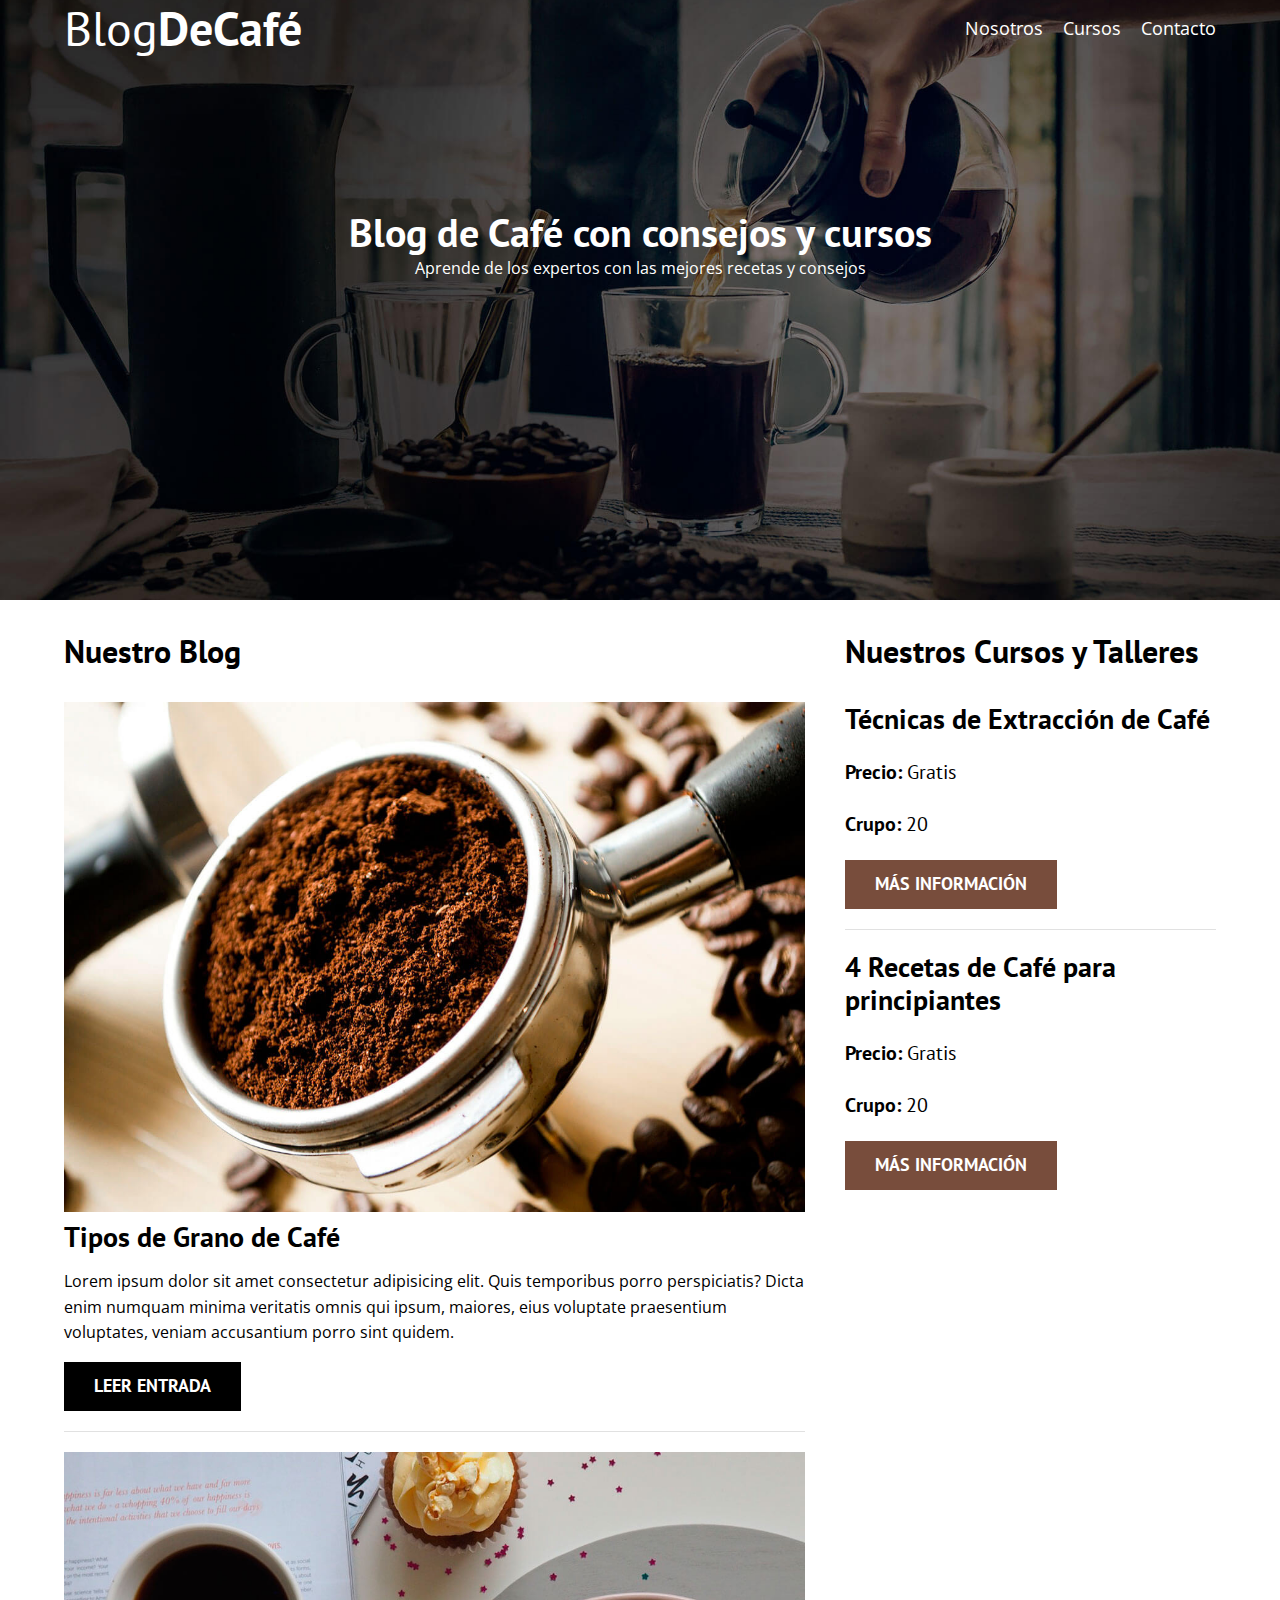
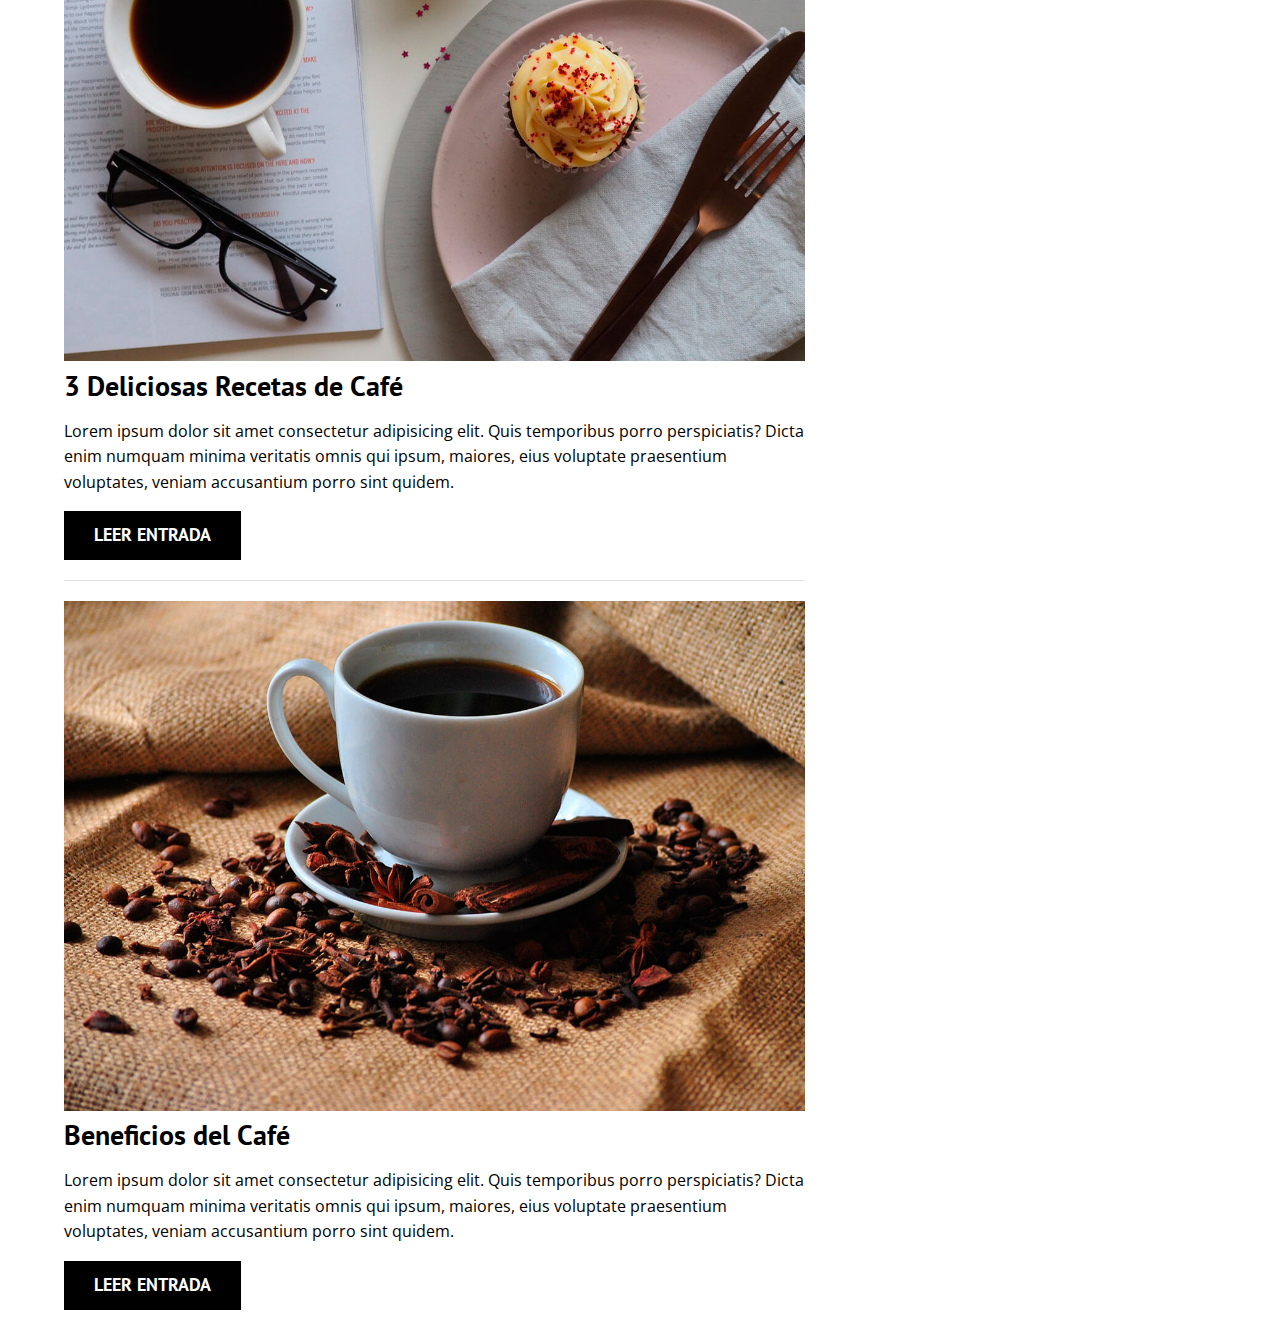
==== BlogDeCafe/index.html @ 27698a84 "Terminando Aside" ====
<!DOCTYPE html>
<html lang="en">
<head>
    <meta charset="UTF-8">
    <meta name="viewport" content="width=device-width, initial-scale=1.0">
    <title>BlogDeCafé</title>
    <link rel="stylesheet" href="css/normalize.css">
    <link href="https://fonts.googleapis.com/css2?family=Open+Sans:ital@0;1&family=PT+Sans:wght@400;700&display=swap" rel="stylesheet">
    <link rel="stylesheet" href="css/style.css">
</head>
<body>
    <header class="header">
        <div class="contenedor">
            <div class="barra">
                <a href="index.html" class="logo">
                    <h1 class="logo__nombre no-margin centrar-texto">Blog<span class="logo__bold">DeCafé</span></h1>
                </a>
                <nav class="navegacion">
                    <a href="nosotros.html" class="navegacion__enlace">Nosotros</a>
                    <a href="cursos.html" class="navegacion__enlace">Cursos</a>
                    <a href="contacto.html" class="navegacion__enlace">Contacto</a>
                </nav>
            </div>
        </div>
        <div class="header__texto">
            <h2 class="no-margin">Blog de Café con consejos y cursos</h2>
            <p class="no-margin">Aprende de los expertos con las mejores recetas y consejos</p>
        </div>
    </header>

    <div class="contenedor contenido-principal">
        <main class="blog">
            <h3>Nuestro Blog</h3>
            <article class="entrada">
                <div class="entrada__imagen">
                    <img src="img/blog1.jpg" alt="imagen blog">
                </div>
                <div class="entrada__contenido">
                    <h4 class="no-margin">Tipos de Grano de Café</h4>
                    <p>Lorem ipsum dolor sit amet consectetur adipisicing elit. Quis temporibus porro perspiciatis? Dicta enim numquam minima veritatis omnis qui ipsum, maiores, eius voluptate praesentium voluptates, veniam accusantium porro sint quidem.</p>
                    <a href="entrada.html" class="boton boton--primario">Leer Entrada</a>
                </div>
            </article>
            <article class="entrada">
                <div class="entrada__imagen">
                    <img src="img/blog2.jpg" alt="imagen blog">
                </div>
                <div class="entrada__contenido">
                    <h4 class="no-margin">3 Deliciosas Recetas de Café</h4>
                    <p>Lorem ipsum dolor sit amet consectetur adipisicing elit. Quis temporibus porro perspiciatis? Dicta enim numquam minima veritatis omnis qui ipsum, maiores, eius voluptate praesentium voluptates, veniam accusantium porro sint quidem.</p>
                    <a href="entrada.html" class="boton boton--primario">Leer Entrada</a>
                </div>
            </article>
            <article class="entrada">
                <div class="entrada__imagen">
                    <img src="img/blog3.jpg" alt="imagen blog">
                </div>
                <div class="entrada__contenido">
                    <h4 class="no-margin">Beneficios del Café</h4>
                    <p>Lorem ipsum dolor sit amet consectetur adipisicing elit. Quis temporibus porro perspiciatis? Dicta enim numquam minima veritatis omnis qui ipsum, maiores, eius voluptate praesentium voluptates, veniam accusantium porro sint quidem.</p>
                    <a href="entrada.html" class="boton boton--primario">Leer Entrada</a>
                </div>
            </article>
        </main>
        <aside class="sidedebar">
            <h3>Nuestros Cursos y Talleres</h3>

            <ul class="cursos no-padding">
                <li class="widget-curso">
                    <h4 class="no-margin">Técnicas de Extracción de Café</h4>
                    <p class="widget-curso__label">Precio:
                        <span class="widget-curso__info">Gratis</span>
                    </p>
                    <p class="widget-curso__label">Crupo:
                        <span class="widget-curso__info">20</span>
                    </p>
                    <a href="entrada.html" class="boton boton--secundario">Más Información</a>
                </li>
                <li class="widget-curso">
                    <h4 class="no-margin">4 Recetas de Café para principiantes</h4>
                    <p class="widget-curso__label">Precio:
                        <span class="widget-curso__info">Gratis</span>
                    </p>
                    <p class="widget-curso__label">Crupo:
                        <span class="widget-curso__info">20</span>
                    </p>
                    <a href="entrada.html" class="boton boton--secundario">Más Información</a>
                </li>
            </ul>
        </aside>
    </div>
</body>
</html>
---- BlogDeCafe/css/style.css ----
:root {
    --fuenteHeading: 'PT Sans', sans-serif;
    --fuenteParrafos: 'Open Sans', sans-serif;
    --primario: #784D3C;
    --blanco: #fff;
    --negro: #000;
    --gris: #E1E1E1;
}

html {
    box-sizing: border-box;
    font-size: 62.5%; /* 1 rem = 10px */
}

*,*:before, *:after {
    box-sizing: inherit;
}

body {
    font-family: var(--fuenteParrafos);
    font-size: 1.6rem;
    line-height: 1.6;
}

/* Globales */
.contenedor {
    max-width: 120rem;
    width: 90%;
    margin: 0 auto;
}

a {
    text-decoration: none;
}

h1, h2, h3, h4 {
    font-family: var(--fuenteHeading);
    line-height: 1.2;
}

h1 {
    font-size: 4.8rem;
}

h2 {
    font-size: 4rem;
}

h3 {
    font-size: 3.2rem;
}

h4 {
    font-size: 2.8rem;
}

img {
    max-width: 100%;
}

/** Utilidades **/
.no-margin {
    margin: 0;
}

.no-padding {
    padding: 0;
}

.centrar-texto {
    text-align: center;
}

/* Header */
.header {
    background-image: url(../img/banner.jpg);
    height: 60rem;
    background-size: cover;
    background-repeat: no-repeat;
    background-position: center center;
}

.header__texto {
    color: var(--blanco);
    text-align: center;
    margin-top: 5rem;
}

@media (min-width: 768px) {
    .header__texto {
        margin-top: 15rem;
    }
}

@media (min-width: 768px) {
    .barra {
        display: flex;
        justify-content: space-between;
        align-items: center;
        
    }   
}

.logo {
    color: var(--blanco);
}

.logo__nombre {
    font-weight: normal;
}

.logo__bold {
    font-weight: 700;
}

@media (min-width: 768px) {
    .navegacion {
        display: flex;
        gap: 2rem;
    } 
}

.navegacion__enlace {
    display: block;
    text-align: center;
    font-size: 1.8rem;
    color: var(--blanco);
}

@media (min-width: 768px) {
    .contenido-principal {
        display: grid;
        grid-template-columns: 2fr 1fr;
        column-gap: 4rem;
    } 
}

.entrada {
    border-bottom: 1px solid var(--gris);
    margin-bottom: 2rem;
}

.entrada:last-of-type {
    border: none;
    margin-bottom: 0;
}

.boton {
    display: block;
    font-family: var(--fuenteHeading);
    color: var(--blanco);
    text-align: center;
    padding: 1rem 3rem;
    font-size: 1.8rem;
    text-transform: uppercase;
    font-weight: 700;
    margin-bottom: 2rem;
}

@media (min-width: 768px) {
    .boton {
        display: inline-block;

    }
}

.boton--primario {
    background-color: var(--negro);
}

.boton--secundario {
    background-color: var(--primario);
}

.cursos {
    list-style: none;
}

.widget-curso {
    border-bottom: 1px solid var(--gris);
    margin-bottom: 2rem;
}

.widget-curso:last-of-type {
    border: none;
    margin-bottom: 0;
}

.widget-curso__label {
    font-family: var(--fuenteHeading);
    font-weight: bold;
}

.widget-curso__info {
    font-weight: normal;
}

.widget-curso__info,
.widget-curso__label {
    font-size: 2rem;
}
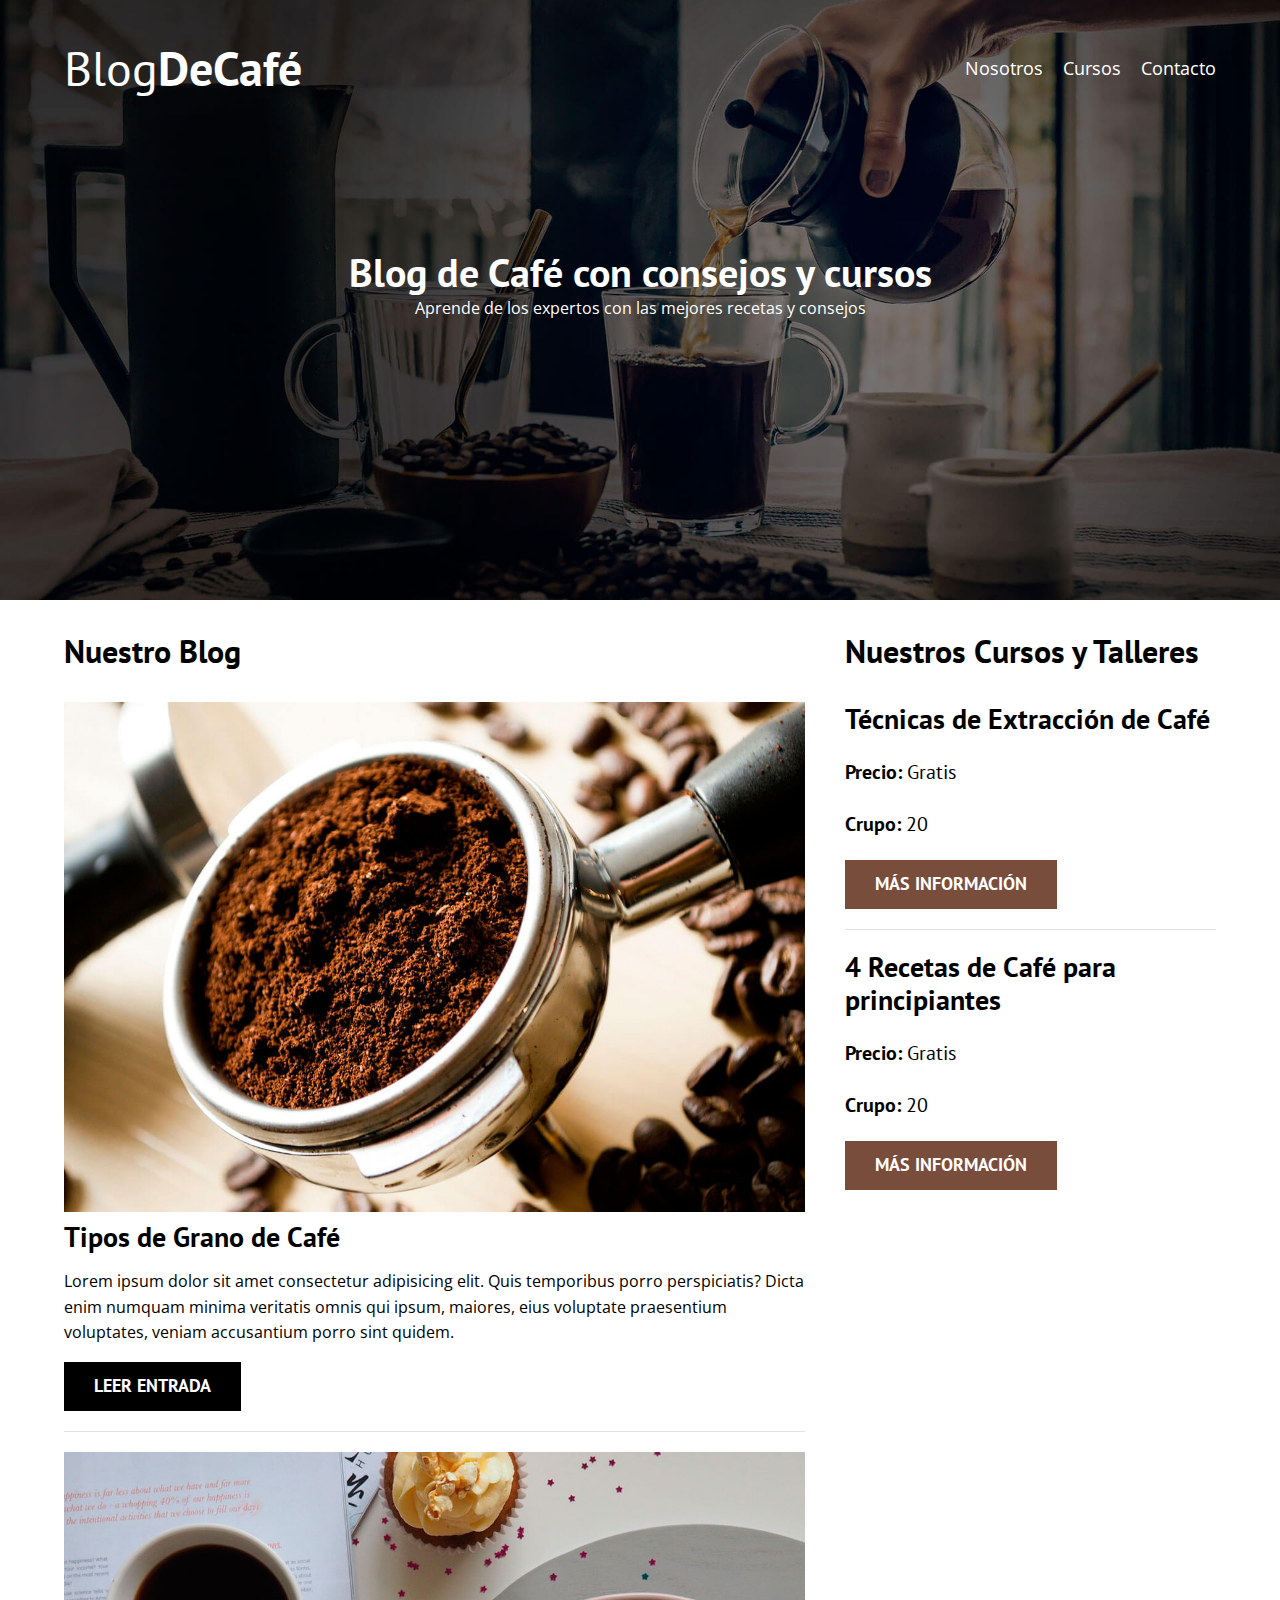
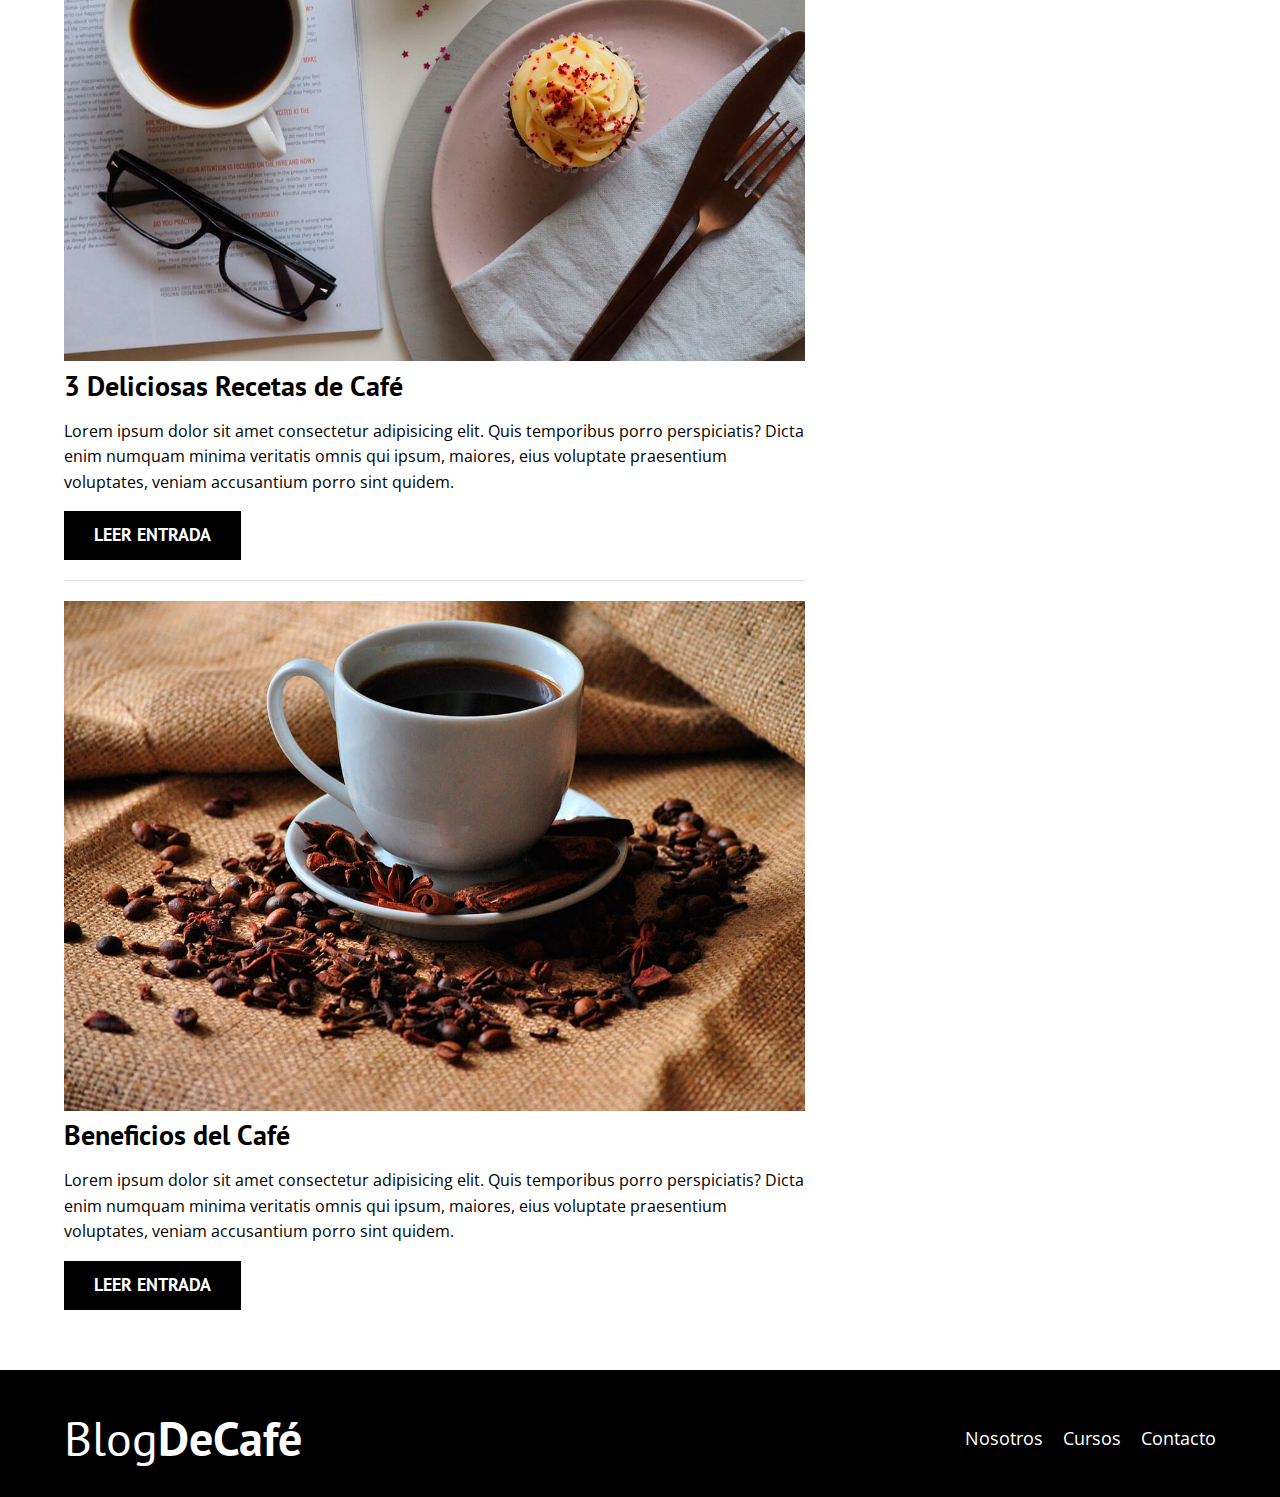
==== commit 005d4ff6: "Agregando el footer" ====
--- a/BlogDeCafe/index.html
+++ b/BlogDeCafe/index.html
@@ -89,5 +89,20 @@
             </ul>
         </aside>
     </div>
+
+    <footer class="footer">
+        <div class="contenedor">
+            <div class="barra">
+                <a href="index.html" class="logo">
+                    <h1 class="logo__nombre no-margin centrar-texto">Blog<span class="logo__bold">DeCafé</span></h1>
+                </a>
+                <nav class="navegacion">
+                    <a href="nosotros.html" class="navegacion__enlace">Nosotros</a>
+                    <a href="cursos.html" class="navegacion__enlace">Cursos</a>
+                    <a href="contacto.html" class="navegacion__enlace">Contacto</a>
+                </nav>
+            </div>
+        </div>
+    </footer>
 </body>
 </html>--- a/BlogDeCafe/css/style.css
+++ b/BlogDeCafe/css/style.css
@@ -92,6 +92,10 @@
     }
 }
 
+.barra{
+    padding-top: 4rem;
+}
+
 @media (min-width: 768px) {
     .barra {
         display: flex;
@@ -198,4 +202,12 @@
 .widget-curso__info,
 .widget-curso__label {
     font-size: 2rem;
+}
+
+/* Footer */
+
+.footer {
+    background-color: var(--negro);
+    padding-bottom: 3rem;
+    margin-top: 4rem;
 }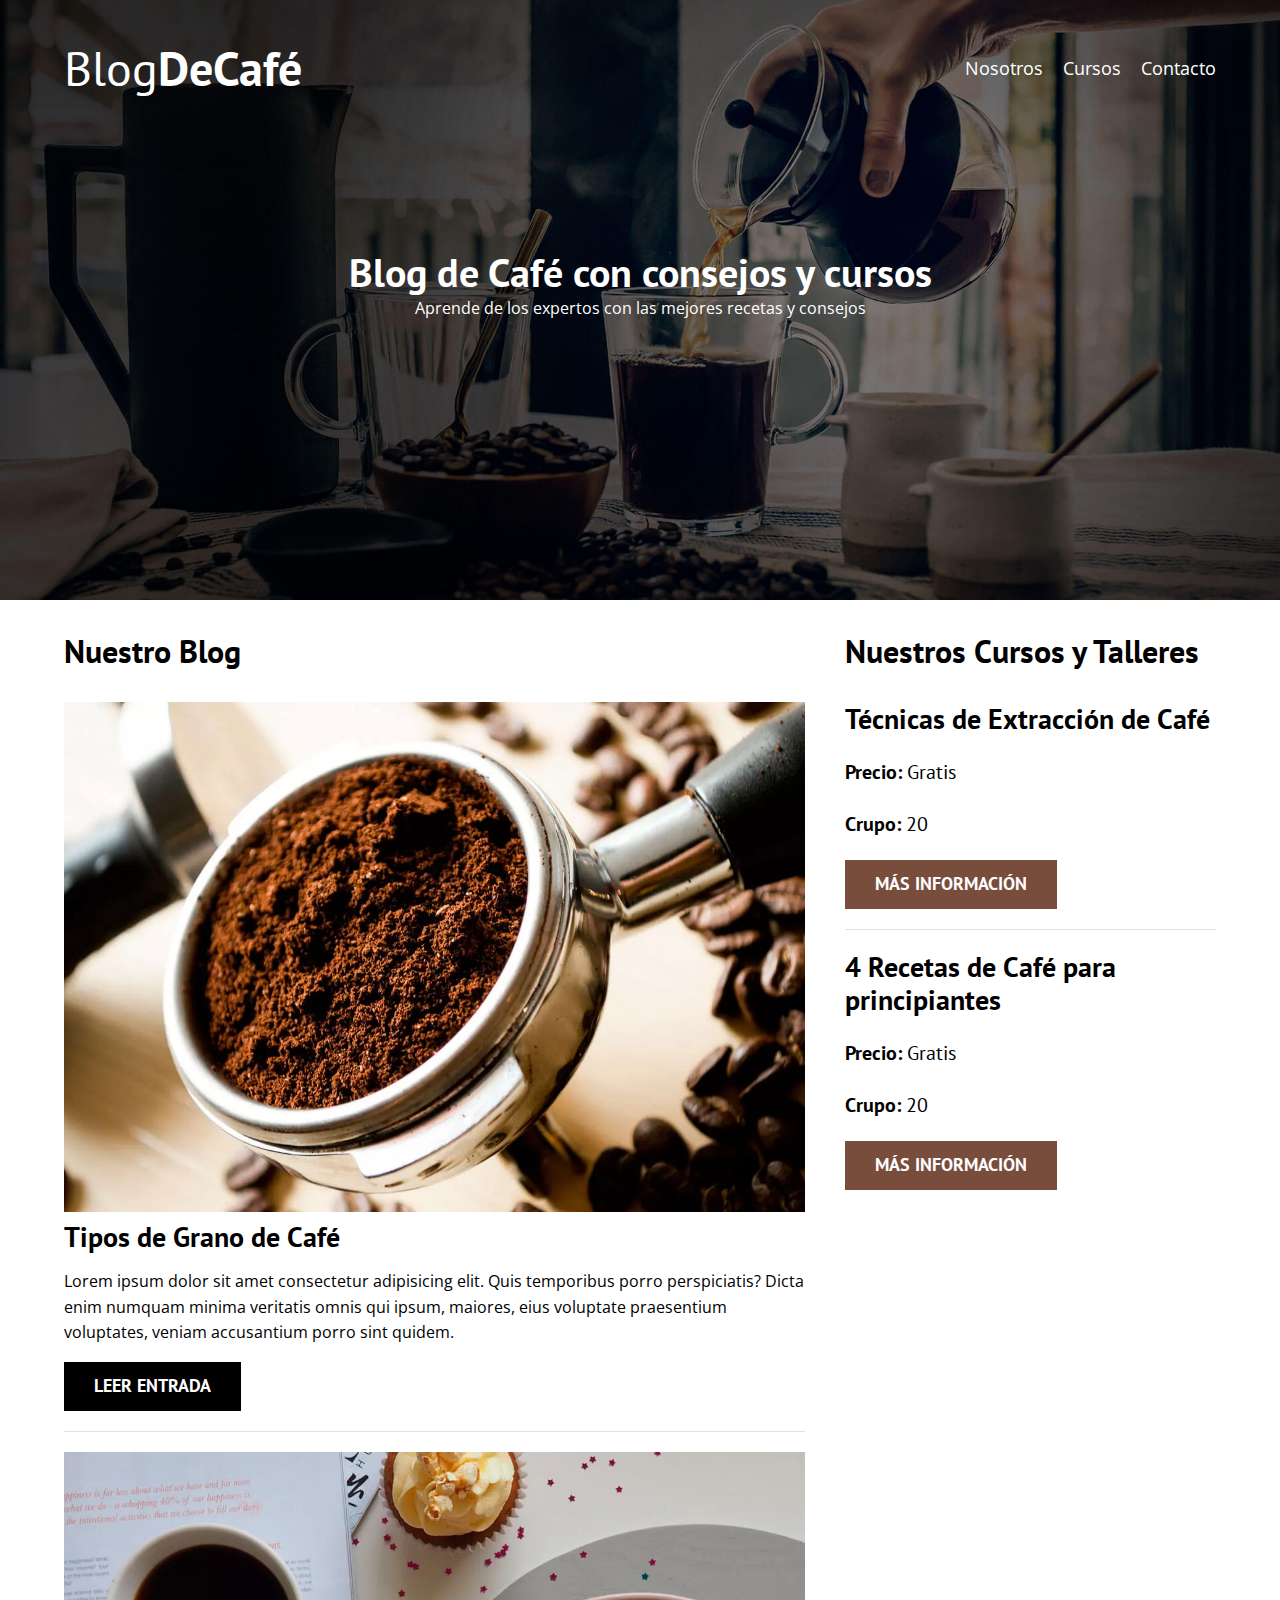
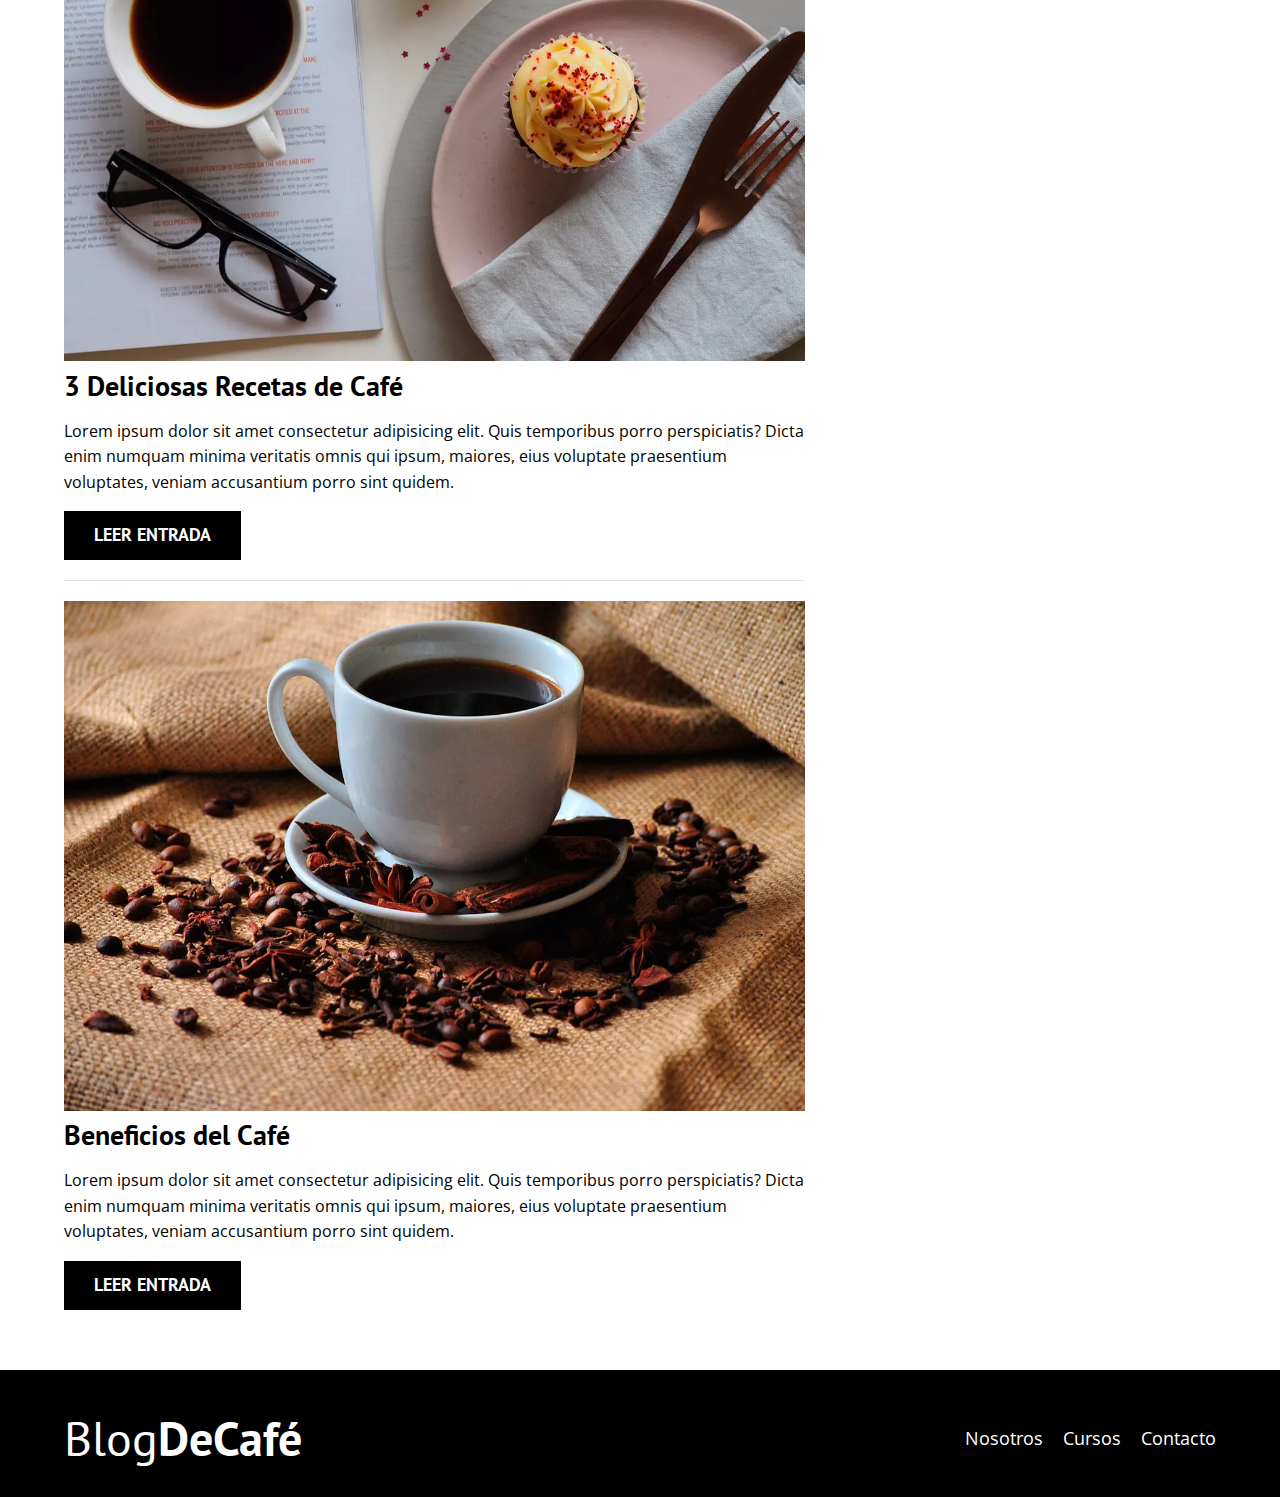
==== commit fd68e06d: "Mejorando Performance con Imagenes Webp" ====
--- a/BlogDeCafe/index.html
+++ b/BlogDeCafe/index.html
@@ -4,9 +4,15 @@
     <meta charset="UTF-8">
     <meta name="viewport" content="width=device-width, initial-scale=1.0">
     <title>BlogDeCafé</title>
+    <!--Prefetch-->
+    <link rel="prefetch" href="nosotros.html" as="document">
+    <!--Preload-->
+    <link rel="preload" href="css/normalize.css" as="style">
     <link rel="stylesheet" href="css/normalize.css">
+    <link rel="preload" href="css/style.css" as="style">
+    <link rel="stylesheet" href="css/style.css">
+    <link rel="preload" href="https://fonts.googleapis.com/css2?family=Open+Sans:ital@0;1&family=PT+Sans:wght@400;700&display=swap" as="font" crossorigin="crossorigin">
     <link href="https://fonts.googleapis.com/css2?family=Open+Sans:ital@0;1&family=PT+Sans:wght@400;700&display=swap" rel="stylesheet">
-    <link rel="stylesheet" href="css/style.css">
 </head>
 <body>
     <header class="header">
@@ -33,7 +39,10 @@
             <h3>Nuestro Blog</h3>
             <article class="entrada">
                 <div class="entrada__imagen">
-                    <img src="img/blog1.jpg" alt="imagen blog">
+                    <picture>
+                        <source loading="lazy" srcset="img/blog1.webp" type="image/webp">
+                        <img loading="lazy" src="img/blog1.jpg" alt="imagen blog">
+                    </picture>
                 </div>
                 <div class="entrada__contenido">
                     <h4 class="no-margin">Tipos de Grano de Café</h4>
@@ -43,7 +52,10 @@
             </article>
             <article class="entrada">
                 <div class="entrada__imagen">
-                    <img src="img/blog2.jpg" alt="imagen blog">
+                    <picture>
+                        <source loading="lazy" srcset="img/blog2.webp" type="image/webp">
+                        <img loading="lazy" src="img/blog2.jpg" alt="imagen blog">
+                    </picture>
                 </div>
                 <div class="entrada__contenido">
                     <h4 class="no-margin">3 Deliciosas Recetas de Café</h4>
@@ -53,7 +65,10 @@
             </article>
             <article class="entrada">
                 <div class="entrada__imagen">
-                    <img src="img/blog3.jpg" alt="imagen blog">
+                    <picture>
+                        <source loading="lazy" srcset="img/blog3.webp" type="image/webp">
+                        <img loading="lazy" src="img/blog3.jpg" alt="imagen blog">
+                    </picture>
                 </div>
                 <div class="entrada__contenido">
                     <h4 class="no-margin">Beneficios del Café</h4>
--- a/BlogDeCafe/css/style.css
+++ b/BlogDeCafe/css/style.css
@@ -159,6 +159,7 @@
     text-transform: uppercase;
     font-weight: 700;
     margin-bottom: 2rem;
+    border: none;
 }
 
 @media (min-width: 768px) {
@@ -166,6 +167,10 @@
         display: inline-block;
 
     }
+}
+
+.boton:hover {
+    cursor: pointer;
 }
 
 .boton--primario {
@@ -210,4 +215,82 @@
     background-color: var(--negro);
     padding-bottom: 3rem;
     margin-top: 4rem;
-}+}
+
+/* Nosotros */
+@media (min-width:768px) {
+    .sobre-nosotros {
+        display: grid;
+        grid-template-columns: repeat(2, 1fr);
+        column-gap: 2rem;
+    }   
+}
+
+/* Curso */
+.curso {
+    padding: 3rem 0;
+    border-bottom: 1px solid var(--gris);
+}
+
+.curso:last-of-type {
+    border-bottom: none;
+}
+
+@media (min-width: 768px) {
+    .curso {
+        display: grid;
+        grid-template-columns: 1fr 2fr;
+        column-gap: 2rem;
+    }
+}
+
+.curso__label {
+    font-family: var(--fuenteHeading);
+    font-weight: bold;
+}
+
+.curso__info {
+    font-weight: normal;
+}
+
+.curso__info,
+.curso__label {
+    font-size: 2rem;
+}
+
+/* Contacto */
+.contacto-bg {
+    background-image: url(../img/contacto.jpg);
+    height: 40rem;
+    background-size: cover;
+    background-repeat: no-repeat;
+}
+
+/* Contacto */
+.formulario {
+    background-color: var(--blanco);
+    margin: -5rem auto 0 auto;
+    width: 95%;
+    padding: 5rem;
+}
+
+.campo {
+    display: flex;
+    margin-bottom: 2rem;
+}
+
+.campo__label {
+    flex: 0 0 9rem;
+    text-align: right;
+    padding-right: 2rem;
+}
+
+.campo__field {
+    flex: 1;
+    border: 1px solid var(--gris);
+}
+
+.campo__field--textarea {
+    height: 20rem;
+}
+
--- a/BlogDeCafe/css/style.css
+++ b/BlogDeCafe/css/style.css
@@ -159,6 +159,7 @@
     text-transform: uppercase;
     font-weight: 700;
     margin-bottom: 2rem;
+    border: none;
 }
 
 @media (min-width: 768px) {
@@ -166,6 +167,10 @@
         display: inline-block;
 
     }
+}
+
+.boton:hover {
+    cursor: pointer;
 }
 
 .boton--primario {
@@ -210,4 +215,82 @@
     background-color: var(--negro);
     padding-bottom: 3rem;
     margin-top: 4rem;
-}+}
+
+/* Nosotros */
+@media (min-width:768px) {
+    .sobre-nosotros {
+        display: grid;
+        grid-template-columns: repeat(2, 1fr);
+        column-gap: 2rem;
+    }   
+}
+
+/* Curso */
+.curso {
+    padding: 3rem 0;
+    border-bottom: 1px solid var(--gris);
+}
+
+.curso:last-of-type {
+    border-bottom: none;
+}
+
+@media (min-width: 768px) {
+    .curso {
+        display: grid;
+        grid-template-columns: 1fr 2fr;
+        column-gap: 2rem;
+    }
+}
+
+.curso__label {
+    font-family: var(--fuenteHeading);
+    font-weight: bold;
+}
+
+.curso__info {
+    font-weight: normal;
+}
+
+.curso__info,
+.curso__label {
+    font-size: 2rem;
+}
+
+/* Contacto */
+.contacto-bg {
+    background-image: url(../img/contacto.jpg);
+    height: 40rem;
+    background-size: cover;
+    background-repeat: no-repeat;
+}
+
+/* Contacto */
+.formulario {
+    background-color: var(--blanco);
+    margin: -5rem auto 0 auto;
+    width: 95%;
+    padding: 5rem;
+}
+
+.campo {
+    display: flex;
+    margin-bottom: 2rem;
+}
+
+.campo__label {
+    flex: 0 0 9rem;
+    text-align: right;
+    padding-right: 2rem;
+}
+
+.campo__field {
+    flex: 1;
+    border: 1px solid var(--gris);
+}
+
+.campo__field--textarea {
+    height: 20rem;
+}
+
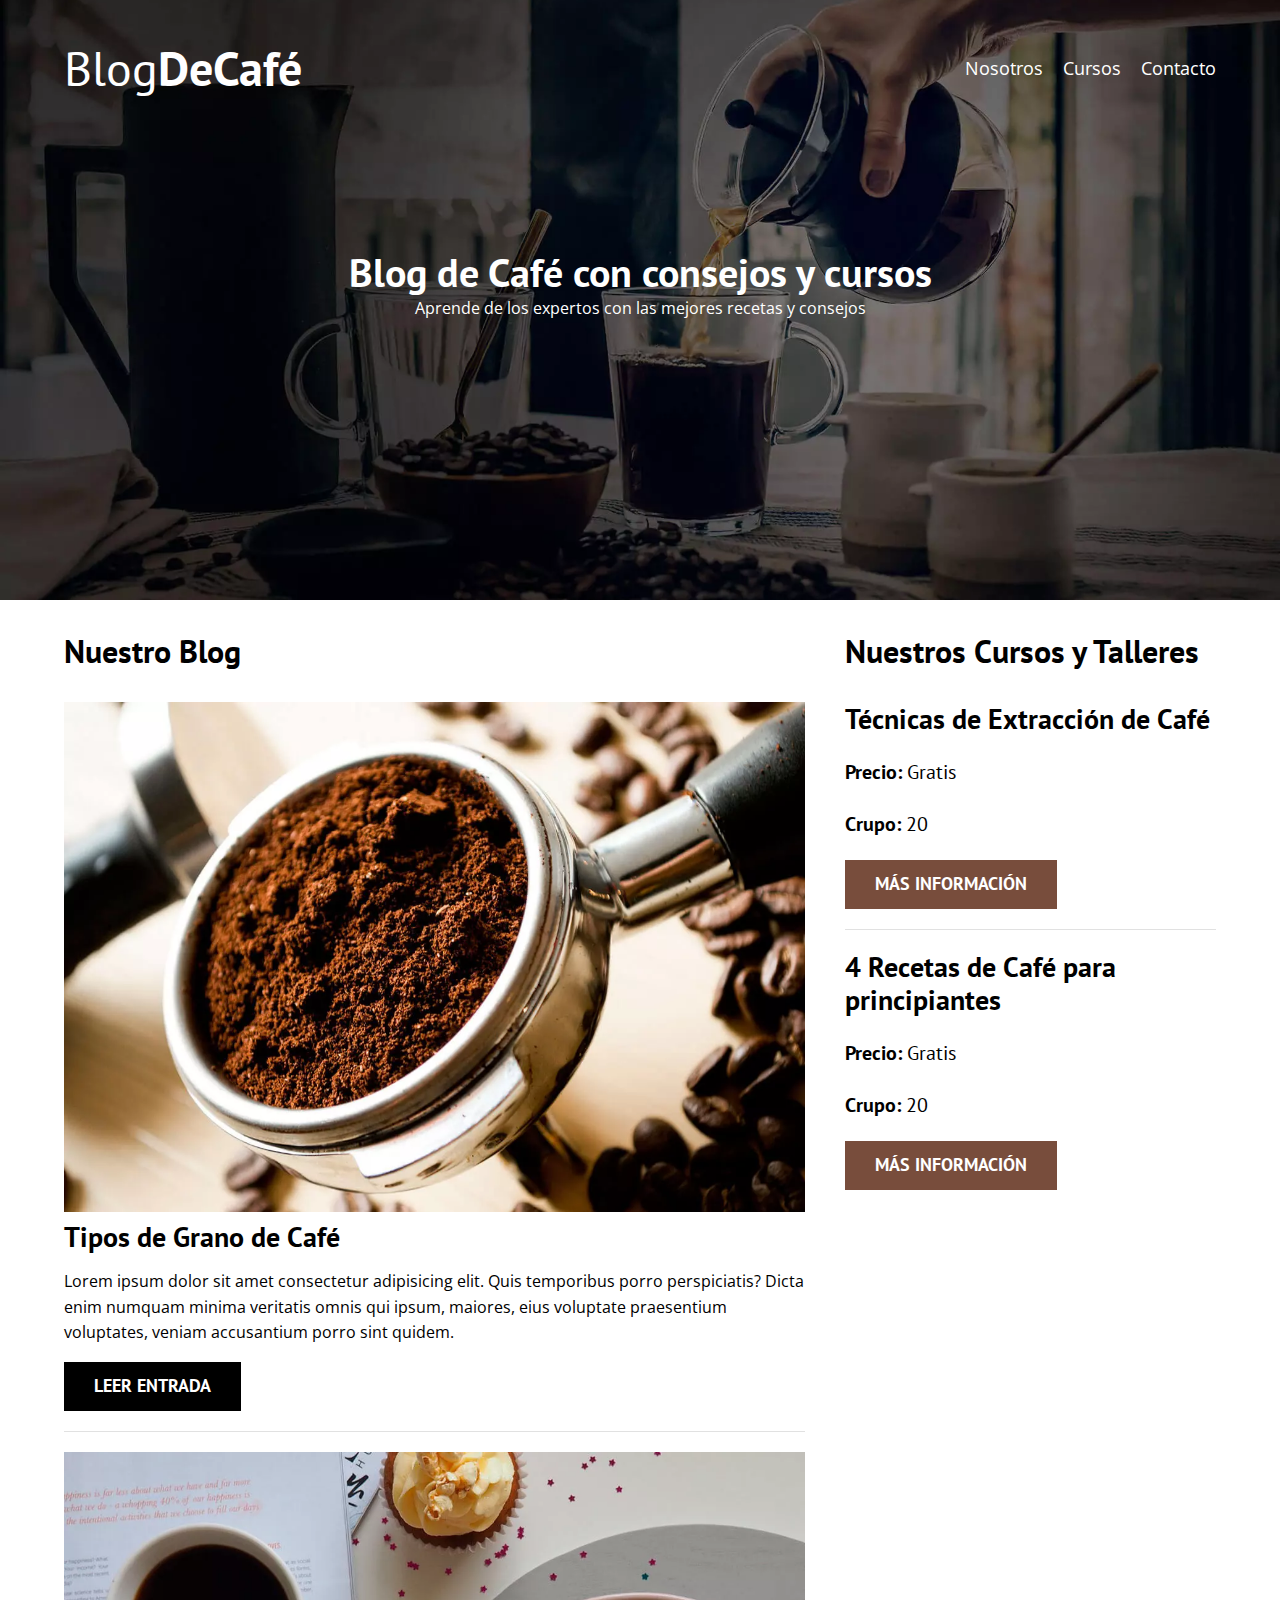
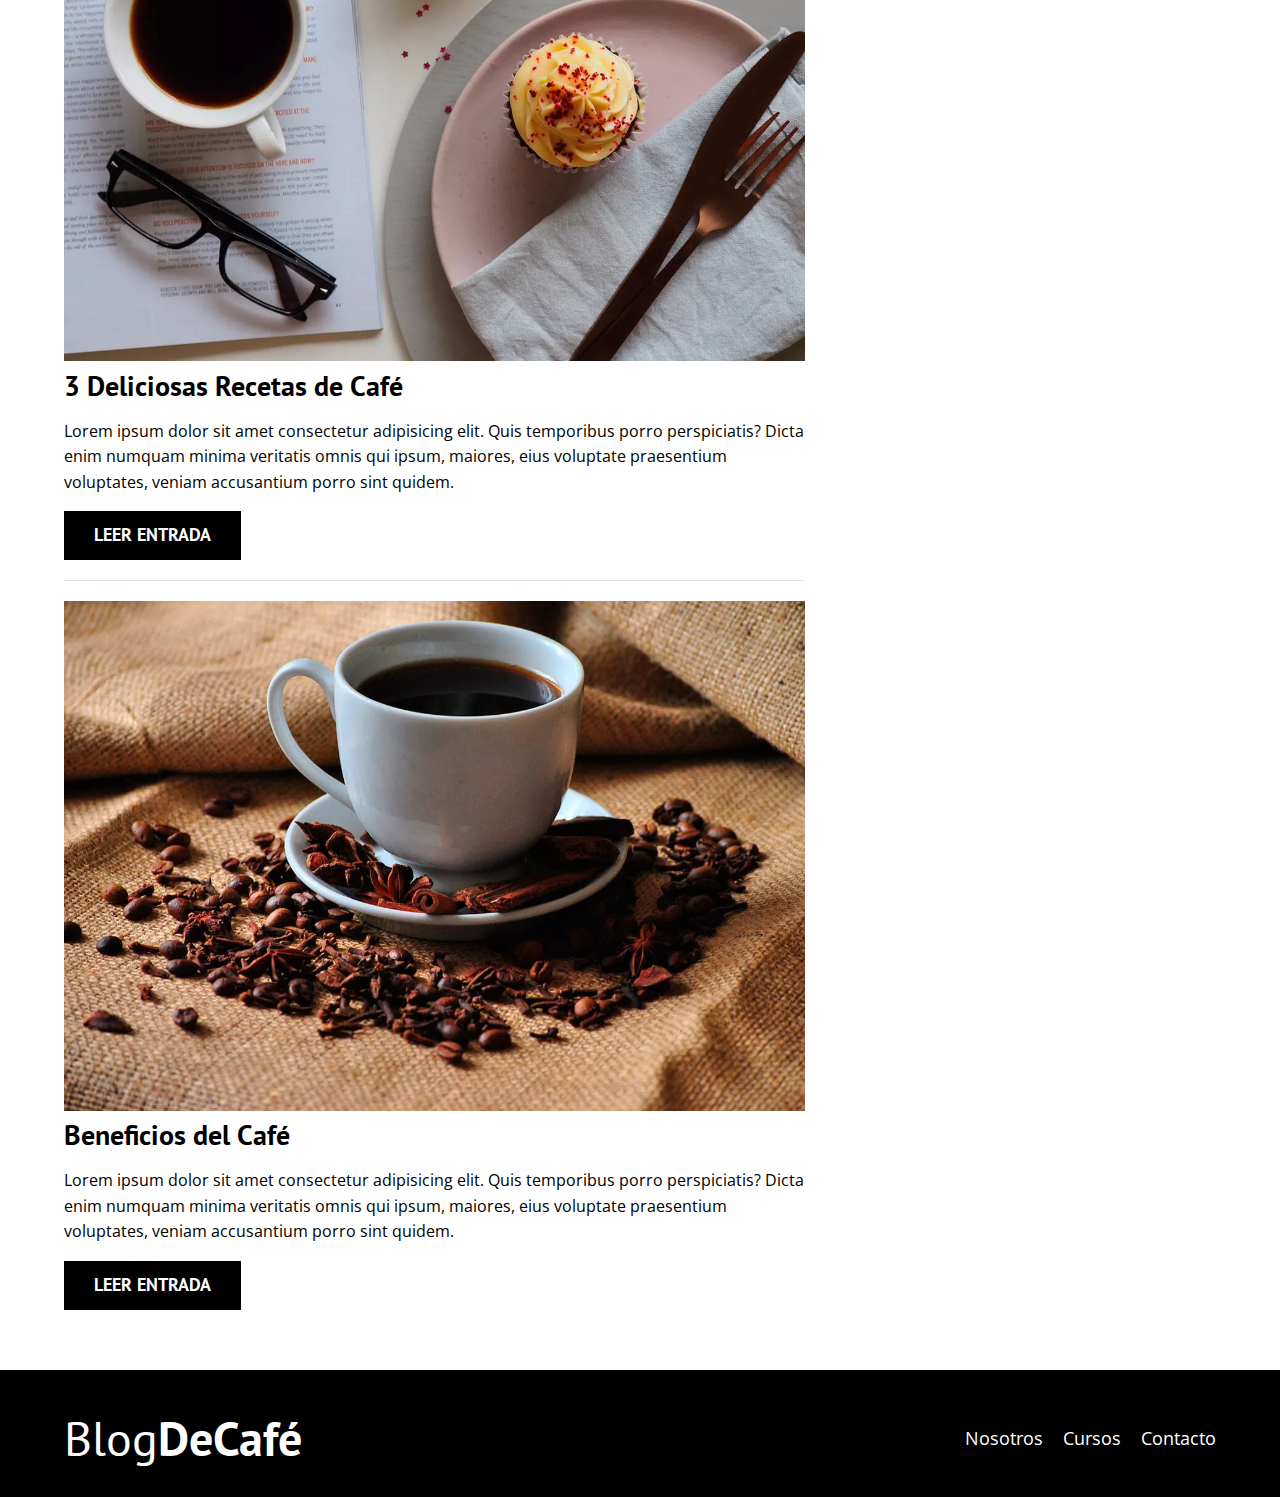
==== commit 79b04d1d: "Agregando Performance con Modernizr y Webp" ====
--- a/BlogDeCafe/index.html
+++ b/BlogDeCafe/index.html
@@ -119,5 +119,6 @@
             </div>
         </div>
     </footer>
+    <script src="js/modernizr.js"></script>
 </body>
 </html>--- a/BlogDeCafe/css/style.css
+++ b/BlogDeCafe/css/style.css
@@ -72,8 +72,13 @@
 }
 
 /* Header */
+.webp .header{
+    background-image: url(../img/banner.webp);
+}
+.no-webp .header {
+    background-image: url(../img/banner.jpg);
+}
 .header {
-    background-image: url(../img/banner.jpg);
     height: 60rem;
     background-size: cover;
     background-repeat: no-repeat;
--- a/BlogDeCafe/css/style.css
+++ b/BlogDeCafe/css/style.css
@@ -72,8 +72,13 @@
 }
 
 /* Header */
+.webp .header{
+    background-image: url(../img/banner.webp);
+}
+.no-webp .header {
+    background-image: url(../img/banner.jpg);
+}
 .header {
-    background-image: url(../img/banner.jpg);
     height: 60rem;
     background-size: cover;
     background-repeat: no-repeat;
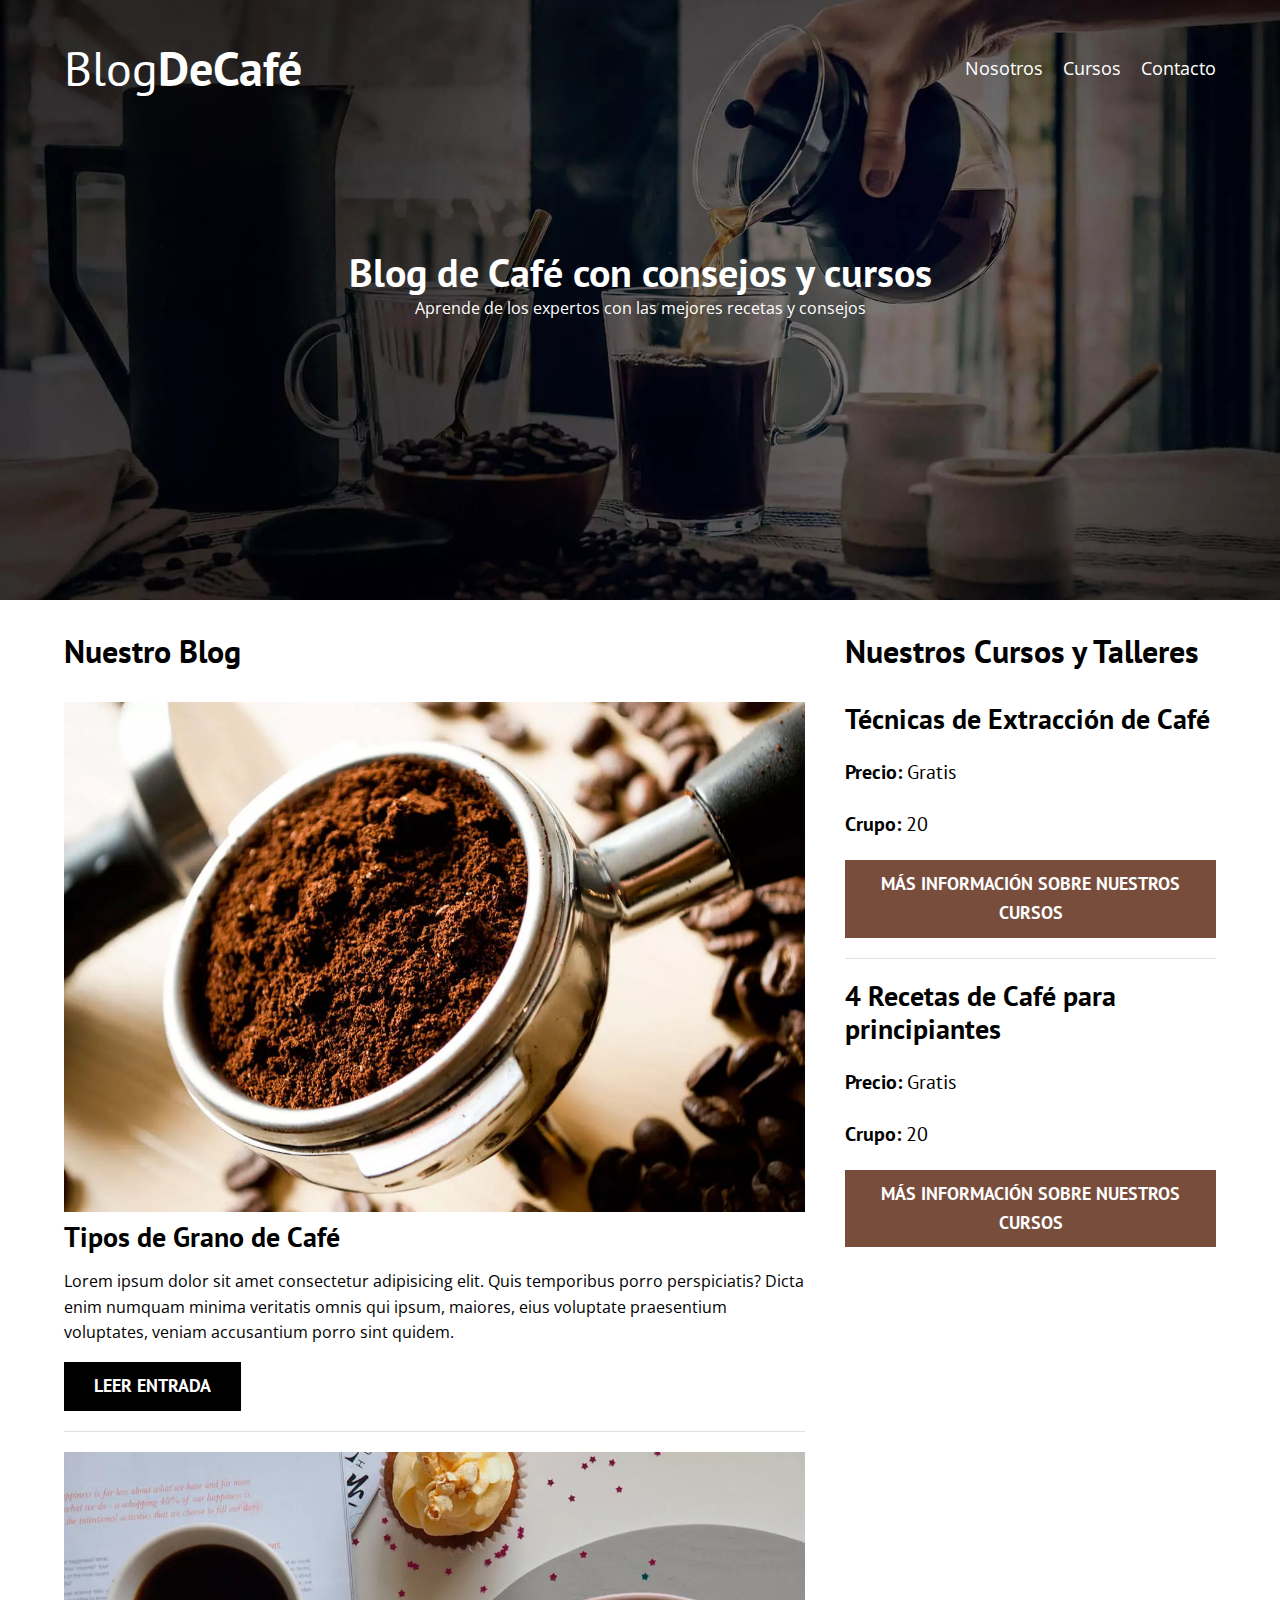
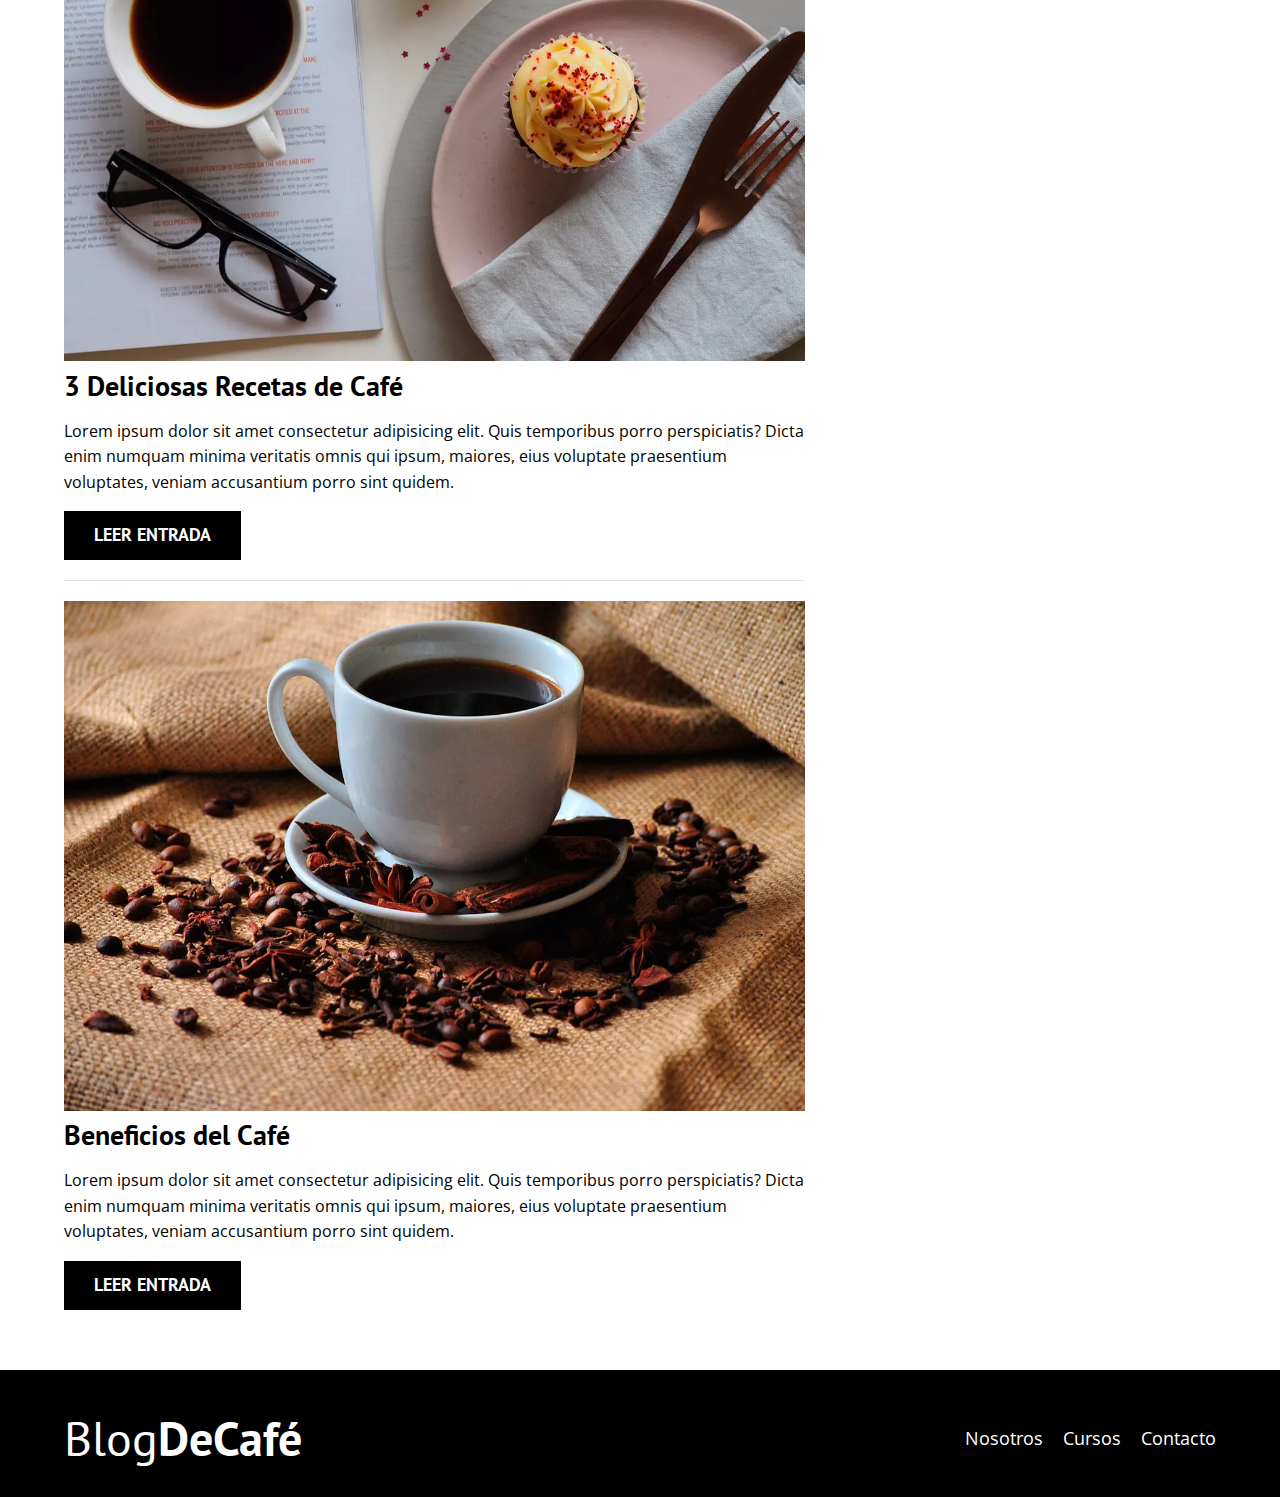
==== commit 77cba14c: "Etiquetas meta" ====
--- a/BlogDeCafe/index.html
+++ b/BlogDeCafe/index.html
@@ -3,6 +3,7 @@
 <head>
     <meta charset="UTF-8">
     <meta name="viewport" content="width=device-width, initial-scale=1.0">
+    <meta name="description" content="Página web de blog de café de Alejandro Vigi">
     <title>BlogDeCafé</title>
     <!--Prefetch-->
     <link rel="prefetch" href="nosotros.html" as="document">
@@ -89,7 +90,7 @@
                     <p class="widget-curso__label">Crupo:
                         <span class="widget-curso__info">20</span>
                     </p>
-                    <a href="entrada.html" class="boton boton--secundario">Más Información</a>
+                    <a href="entrada.html" class="boton boton--secundario">Más Información sobre nuestros cursos</a>
                 </li>
                 <li class="widget-curso">
                     <h4 class="no-margin">4 Recetas de Café para principiantes</h4>
@@ -99,7 +100,7 @@
                     <p class="widget-curso__label">Crupo:
                         <span class="widget-curso__info">20</span>
                     </p>
-                    <a href="entrada.html" class="boton boton--secundario">Más Información</a>
+                    <a href="entrada.html" class="boton boton--secundario">Más Información sobre nuestros cursos</a>
                 </li>
             </ul>
         </aside>
